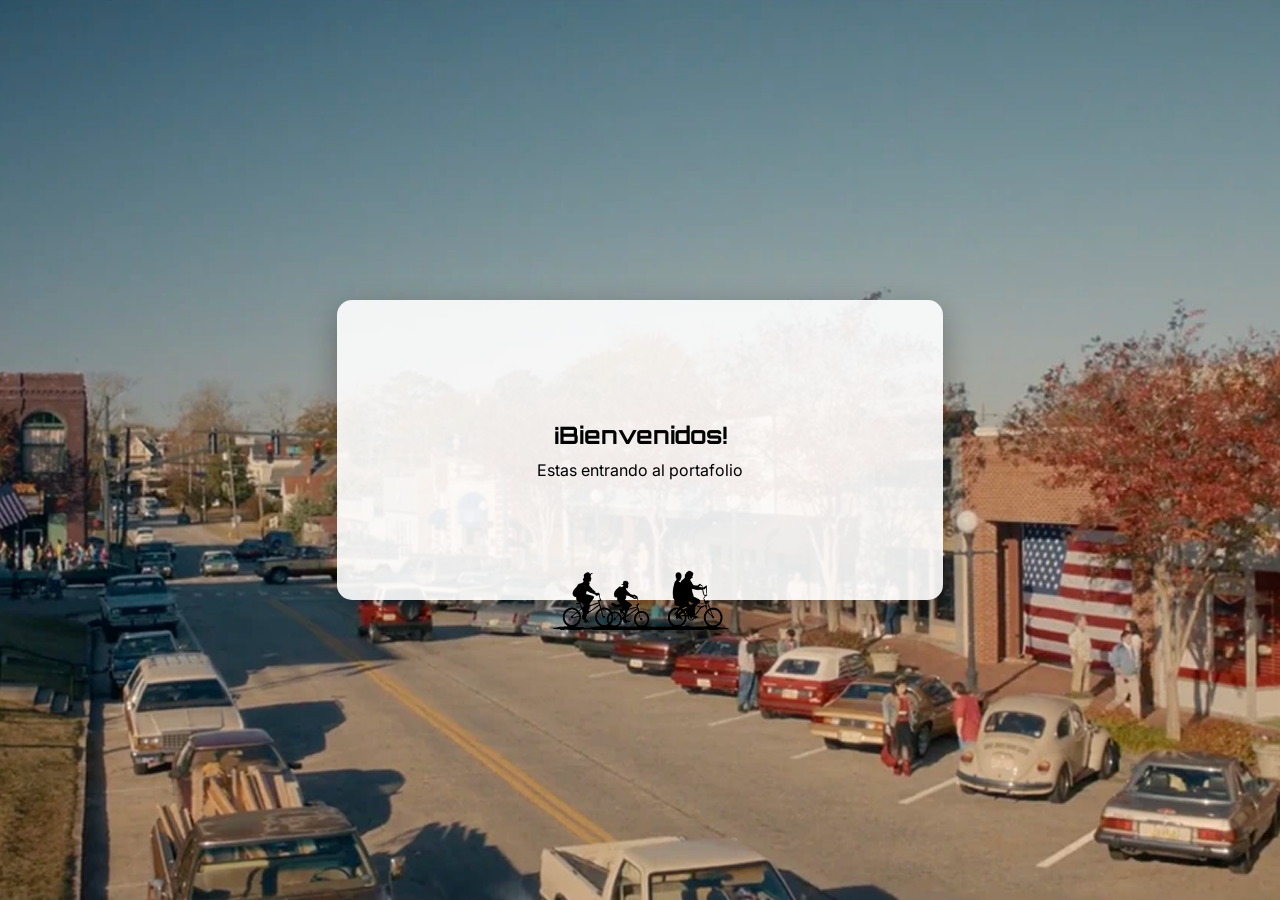
==== bitacora.html @ 8d525923 "F2-12 corrijo estilo de titulos" ====
<!DOCTYPE html>
<html lang="es">

<head>
  <meta charset="UTF-8">
  <meta name="viewport" content="width=device-width, initial-scale=1.0">
  <title>Hawkins Devs | Bitácora</title>

  <link href="https://fonts.googleapis.com/css2?family=Orbitron:wght@600;800&family=Inter:wght@300;400;600&display=swap"
    rel="stylesheet">

  <link rel="stylesheet" href="css/styles.css">
</head>

<body class="loading dark">

  <div id="loader" class="loader light" style="display: none;">
    <div class="loader-box loader-box-light">
      <h2>¡Bienvenidos!</h2>
      <p>Estas entrando al portafolio</p>
    </div>
    <img src="img/welcome_home.png" class="bikes" alt="bicletas">
  </div>

  <div id="loader-dark" class="loader dark">
    <div class="loader-box loader-box-dark">
      <h2>Bienvenido al Infierno...</h2>
      <p>Has cruzado al Upside Down</p>
    </div>
    <img src="img/welcome_hell.png" class="bikes" alt="silueta">
  </div>

  <header class="header">
    <img src="img/logo_devs.png" alt="Logo" class="logo-img">
    <button class="menu-toggle" id="menu-toggle">
      <span></span>
      <span></span>
      <span></span>
    </button>
    <nav class="nav" id="nav">
      <a href="index.html" class="nav-link">Home</a>
      <a href="bitacora.html" class="nav-link">Bitácora</a>
      <button id="theme-toggle" class="theme-btn">
        <img id="theme-icon" src="img/btn_down.png" alt="Modo Oscuro">
      </button>
    </nav>
  </header>

  <main class="home">
    <a href="index.html" class="back-btn">
      <img src="img/btn_back_dark.png" alt="Volver">
    </a>

    <section class="bitacora">
      <div class="portada">
        <h2 class="title">Bitácora</h2>
        <p class="subtitle">Documentación del proceso de desarrollo del proyecto.</p>
      </div>

      <div class="bitacora-content">
        <div class="bitacora-entry">
          <h3>Día 1 - Inicio del proyecto</h3>
          <p>Se creó la estructura base del portafolio con HTML, CSS y JS. Se configuró el loader con imágenes de
            Stranger Things.</p>
        </div>

        <div class="bitacora-entry">
          <h3>Día 2 - Diseño del Home</h3>
          <p>Se agregó el diseño de las cards de integrantes con marco blanco y efectos de elevación en los botones.</p>
        </div>

        <div class="bitacora-entry">
          <h3>Día 3 - Modo Oscuro</h3>
          <p>Se implementó la funcionalidad del modo oscuro con el fondo upside-down.png y cambio de imágenes de
            integrantes.</p>
        </div>

        <div class="bitacora-entry">
          <h3>Día 4 - Páginas individuales</h3>
          <p>Cada integrante del equipo realizó su página personal.</p>
        </div>
      </div>
    </section>

  </main>

  <footer class="footer">
    <p>Comisión X - 2026</p>
  </footer>

  <script src="js/script.js"></script>

</body>

</html>
---- css/styles.css ----
/* =========================
   🔄 RESET
========================= */
* {
  margin: 0;
  padding: 0;
  box-sizing: border-box;
}

@font-face {
  font-family: 'StrangerThings';
  src: url('./font/Bolton.ttf') format('truetype');
}

/* =========================
   🧠 BODY
========================= */
body {
  font-family: 'Inter', sans-serif;
  background: #0d0d0e;
  transition: background 0.5s ease, filter 0.5s ease;
}

body.loading {
  overflow: hidden;
}

/* =========================
   ⏳ LOADER
========================= */
.loader {
  position: fixed;
  top: 0;
  left: 0;
  width: 100%;
  height: 100%;

  display: flex;
  justify-content: center;
  align-items: center;

  transition: opacity 0.6s ease;
  z-index: 9999;
}

/* fondos dinámicos */
body.light #loader {
  background: url('../img/loading_light.png') center/cover no-repeat;
}

body.dark #loader {
  background: url('../img/loading_dark.png') center/cover no-repeat;
}

/* caja */
.loader-box {
  position: relative;
  display: flex;
  flex-direction: column;
  align-items: center;
  background: rgba(255,255,255,0.9);
  padding: 120px 200px;
  border-radius: 15px;
  text-align: center;
  z-index: 1;
  box-shadow: 0 10px 30px rgba(0,0,0,0.3);
}

.loader-box h2 {
  font-family: 'Orbitron', sans-serif;
  margin-bottom: 10px;
}

/* imagen */
.bikes {
  position: absolute;
  bottom: 30%;
  width: 220px;

  z-index: 2;
}

/* =========================
   🧭 HEADER
========================= */
.header {
  display: flex;
  justify-content: space-between;
  align-items: center;

  padding: 15px 40px;
  background: rgba(0,0,0,0.85);
  min-height: 80px;
}

.logo-img {
  height: 80px;
} 

.title {
  font-family: 'StrangerThings', serif;
  color: #e50914;
  font-size: 50px;
  margin: 50px;
  text-shadow: 
    0 0 15px #ff0000,
    0 0 20px #ff0000,
    0 0 30px #ff0000;
  letter-spacing: 3px;
}

/* =========================
   🍔 MENU
========================= */
.menu-toggle {
  display: none;
  flex-direction: column;
  gap: 5px;
  background: none;
  border: none;
  cursor: pointer;
}

.menu-toggle span {
  width: 25px;
  height: 3px;
  background: white;
}

/* NAV */
.nav {
  display: flex;
  align-items: center;
  gap: 30px;
}

.nav-link {
  color: white;
  text-decoration: none;
  font-size: 14px;
  transition: color 0.3s;
}

.nav-link:hover,
.nav-link.active {
  color: #a80000;
}

/* =========================
   🌗 THEME BUTTON
========================= */
.theme-btn {
  background: none;
  border: none;
  cursor: pointer;
}

.theme-btn img {
  width: 110px;
  transition: transform 0.3s ease;
}

.theme-btn:hover img {
  transform: scale(1.1);
}

/* =========================
   🔙 BOTÓN VOLVER
========================= */
.back-btn {
  position: fixed;
  top: 110px;
  left: 20px;
  z-index: 1000;
}

.back-btn img {
  width: 70px;
}

/* =========================
   🧠 HOME
========================= */
.home {
  text-align: center;
  padding: 20px;
  min-height: 100vh;

  background: url('../img/hawkins.png') center/cover no-repeat;
}

body.dark .home {
  background: url('../img/upside-down.png') center/cover no-repeat;
}

/* portada */
.portada {
  max-width: 800px;
  margin: 20px auto;
}

.portada img {
  width: 100%;
  max-width: 580px;
}

.descripcion {
  font-size: 22px;
  color: white;
  text-shadow: 1px 1px 3px black;
}

/* about */
.about {
  max-width: 900px;
  margin: 30px auto;
  font-size: 18px;
  color: white;
  line-height: 1.6;
  text-shadow: 1px 1px 2px black;
  text-align: justify;
}

/* =========================
   🟥 CARDS
========================= */
.grid {
  display: flex;
  flex-wrap: wrap;
  justify-content: center;
  gap: 50px;
  padding: 80px 0;
}

/* CARD */
.card {
  position: relative;
  width: 240px;
  height: 340px;
  cursor: pointer;
  transition: 0.4s;
  isolation: isolate;
}

/* BORDE GLOW */
.card::before {
  content: "";
  position: absolute;
  inset: -3px;
  border: 2px solid rgba(255, 0, 0, 0.4);
  filter: blur(6px);
  opacity: 0;
  transition: 0.4s;
}

/* NIEBLA */
.card::after {
  content: "";
  position: absolute;
  inset: 0;
  background: radial-gradient(circle, rgba(255,0,0,0.2), transparent 70%);
  opacity: 0;
  transition: 0.4s;
}

/* CONTENIDO */
.card-frame {
  position: relative;
  height: 100%;
  background: rgba(0,0,0,0.9);
  border: 1px solid rgba(255,0,0,0.3);
  padding: 20px;
  text-align: center;

  display: flex;
  flex-direction: column;
  justify-content: space-between;
}

/* IMAGEN */
.card-image img {
  width: 100%;
  transition: 0.4s;
}

/* TEXTO */
.card-frame h2 {
  font-family: 'StrangerThings', serif;
  color: #ff2a2a;
  text-shadow: 0 0 10px red;
  letter-spacing: 2px;
}

.card-frame p {
  color: #ccc;
}

/* BOTÓN */
.card-frame button {
  background: transparent;
  border: 1px solid red;
  color: red;
  padding: 8px;
  cursor: pointer;
  transition: 0.3s;
}

.card-frame button:hover {
  background: red;
  color: black;
  box-shadow: 0 0 10px red;
}

/* =========================
   👹 HOVER EFECTO
========================= */
.card:hover::before {
  opacity: 1;
}

.card:hover::after {
  opacity: 1;
}

.card:hover {
  transform: scale(1.05);
}

.card:hover .card-image img {
  transform: scale(1.1);
  filter: grayscale(100%) contrast(140%) brightness(0.7);
}

.card:hover h2 {
  text-shadow: 
    0 0 10px red,
    0 0 20px red,
    0 0 40px red;
}

.card:hover {
  transform: scale(1.07) rotateX(4deg);
  box-shadow: 
    0 0 20px red,
    0 0 40px red,
    0 0 80px rgba(255,0,0,0.6);
}

.card:hover::before {
  opacity: 1;
  animation: borderFlicker 1.5s infinite;
}

.card:hover::after {
  opacity: 1;
  background: radial-gradient(circle, rgba(255,0,0,0.35), transparent 70%);
}

.card:hover .card-image img {
  transform: scale(1.15);
  filter: grayscale(100%) contrast(160%) brightness(0.6);
}

.card:hover h2 {
  animation: textFlicker 1.5s infinite;
}

/* =========================
   ⚡ ANIMACIONES
========================= */

@keyframes borderFlicker {
  0%, 18%, 22%, 25%, 53%, 57%, 100% {
    opacity: 1;
  }
  20%, 24%, 55% {
    opacity: 0.3;
  }
}

@keyframes textFlicker {
  0%, 100% {
    text-shadow: 0 0 10px red, 0 0 20px red;
  }
  50% {
    text-shadow: 0 0 5px red, 0 0 40px red;
  }
}


/* =========================
   👤 PROFILE
========================= */
.profile {
  min-height: 100vh;
  display: flex;
  justify-content: center;
  align-items: center;
  position: relative;
}

.profile::before {
  content: "";
  position: absolute;
  inset: -2px;
  border: 1px solid red;
  opacity: 0.3;
  filter: blur(6px);
  background: radial-gradient(circle, rgba(0,0,0,0.6), rgba(0,0,0,0.9));
  z-index: 0;
}

.profile-card {
  position: relative;
  z-index: 1;

  display: flex;
  gap: 30px;

  padding: 40px;
  border-radius: 20px;

  width: 900px;
  max-width: 95%;

  background: rgba(0,0,0,0.7);
  backdrop-filter: blur(10px);

  border: 1px solid rgba(255,0,0,0.3);

  box-shadow: 
  0 0 20px rgba(255,0,0,0.3),
  0 0 60px rgba(255,0,0,0.2);

  color: white;
}

#profile-name{
  font-family: 'StrangerThings', serif;
  color: #ff2a2a;
  text-shadow: 0 0 10px red;
  letter-spacing: 2px;
}

.profile-info {
  max-width: 450px;
}

.quote {
  font-style: italic;
  opacity: 0.8;
}

.profile-card img {
  width: 280px;
  filter: contrast(120%) brightness(0.9);
  transition: 0.4s;
  height: auto;
}

.profile-card img:hover {
  filter: grayscale(100%) contrast(150%) brightness(0.6);
  transform: scale(1.05);
}

.profile-card {
  animation: flicker 3s infinite;
}

@keyframes flicker {
  0%, 100% { opacity: 1; }
  50% { opacity: 0.97; }
  52% { opacity: 0.9; }
  54% { opacity: 1; }
}

.profile-info {
  display: flex;
  flex-direction: column;
  gap: 20px;
}

/* =========================
   👤 PROFILE MAX
========================= */

body.light .profile {
  background: url('../img/background_max_profile_light.png') center/cover no-repeat;
}
/* 
body.dark .profile {
  background: url('../img/background_max_profile_dark.png') center/cover no-repeat;
} */

body.dark .profile {
  background: url('../img/fondo_max3.jpg') center/cover no-repeat;
}

.profile-card img {
  width: 280px;
}


/* =========================
   👤 PROFILE NANCY
========================= */



/* =========================
   👤 PROFILE STEVE
========================= */



/* =========================
   👤 PROFILE ROBIN
========================= */




/* =========================
   📖 BITÁCORA
========================= */
.bitacora {
  min-height: 100vh;
  padding: 40px 20px;

  display: flex;
  flex-direction: column;
  align-items: center;
  text-align: center;
}

/* TÍTULO */
.bitacora .title {
  font-family: 'Orbitron', sans-serif;
  font-size: 48px;
  color: #b30000;
  margin-bottom: 10px;
}

.bitacora .subtitle {
  font-size: 24px;
  color: white;
  text-shadow: 1px 1px 3px black;
  margin-bottom: 40px;
}

/* CAJA CENTRAL */
.bitacora-content {
  width: 90%;
  max-width: 900px;

  background: rgba(255, 255, 255, 0.9);
  border-radius: 20px;

  padding: 40px 30px;

  box-shadow: 0 10px 30px rgba(0,0,0,0.3);
}

/* ENTRADAS */
.bitacora-entry {
  position: relative;
  margin-bottom: 40px;
  padding-left: 30px;
}

/* LINEA ROJA */
.bitacora-entry::before {
  content: "";
  position: absolute;
  left: 0;
  top: 5px;

  width: 5px;
  height: 80%;

  background: #b30000;
  border-radius: 3px;
}

/* TITULO DE DIA */
.bitacora-entry h3 {
  font-family: 'Orbitron', sans-serif;
  color: #b30000;
  margin-bottom: 10px;
  font-size: 22px;
}

/* TEXTO */
.bitacora-entry p {
  color: #333;
  line-height: 1.6;
  font-size: 18px;
}

/* =========================
   📞 FOOTER
========================= */
.footer {
  text-align: center;
  padding: 20px;
  background: rgba(0,0,0,0.85);
}

.footer p {
  color: white;
}

/* =========================
   🚫 OCULTAR CONTENIDO DURANTE LOADING
========================= */
body.loading main,
body.loading header,
body.loading footer {
  display: none;
  visibility: hidden;
}

/* transición suave cuando aparece */
main, header, footer {
  transition: opacity 0.6s ease;
}


/* =========================
   📱 RESPONSIVE
========================= */

/* =========================
   💻 1200px Pantallas de escritorio
========================= */
@media (max-width: 1200px) {

  .logo-img {
    height: 60px;
  }

  .grid {
    gap: 25px;
  }

  .card {
    max-width: 220px;
  }

  .profile-card {
    width: 95%;
  }

  .back-btn {
    top: 100px;
  }
}

/* =========================
   📱 900px Tablets o pantallas medianas
========================= */
@media (max-width: 900px) {

  /* NAV MOBILE */
  .menu-toggle {
    display: flex;
  }

  .nav {
    display: none;
    position: absolute;
    top: 80px;
    left: 0;
    width: 100%;
    background: rgba(0,0,0,0.95);
    flex-direction: column;
    padding: 20px;
    gap: 15px;
  }

  .nav.active {
    display: flex;
  }

  /* GRID */
  .grid {
    gap: 20px;
  }

  .card {
    max-width: 200px;
  }

  /* PORTADA */
  .portada img {
    max-width: 450px;
  }

  .descripcion {
    font-size: 20px;
  }

  /* PROFILE */
  .profile-card {
    flex-direction: column;
    align-items: center;
    text-align: center;
  }

  .profile-card img {
    width: 200px;
  }

  .profile-info {
    max-width: 100%;
  }

  /* BITÁCORA */
   .bitacora .title {
    font-size: 36px;
  }

  .bitacora .subtitle {
    font-size: 20px;
  }

  .bitacora-content {
    padding: 30px 20px;
  }

  .bitacora-entry p {
    font-size: 16px;
  }

  /* BOTON VOLVER */
  .back-btn {
    top: 90px;
  }

  .grid {
    grid-template-columns: 1fr;
    gap: 40px;
  }
}



/* =========================
   📱 400px Dispositivos moviles pequeños
========================= */
@media (max-width: 400px) {

  /* GRID -> UNA COLUMNA */
  .grid {
    flex-direction: column;
    align-items: center;
  }

  .card {
    width: 90%;
    max-width: 300px;
  }

  /* PORTADA */
  .portada img {
    max-width: 280px;
  }

  .descripcion {
    font-size: 16px;
  }

  .about {
    font-size: 15px;
    padding: 0 10px;
  }

  /* PROFILE */
  .profile-card {
    padding: 15px;
  }

  .profile-card img {
    width: 150px;
  }

  .profile-info h2 {
    font-size: 18px;
  }

  .profile-info p {
    font-size: 13px;
  }

  /* BITÁCORA */
   .bitacora .title {
    font-size: 28px;
  }

  .bitacora .subtitle {
    font-size: 16px;
  }

  .bitacora-entry h3 {
    font-size: 18px;
  }

  .bitacora-entry p {
    font-size: 14px;
  }

  /* BOTON VOLVER */
  .back-btn {
    top: 80px;
    left: 10px;
  }

  .back-btn img {
    width: 55px;
  }
}
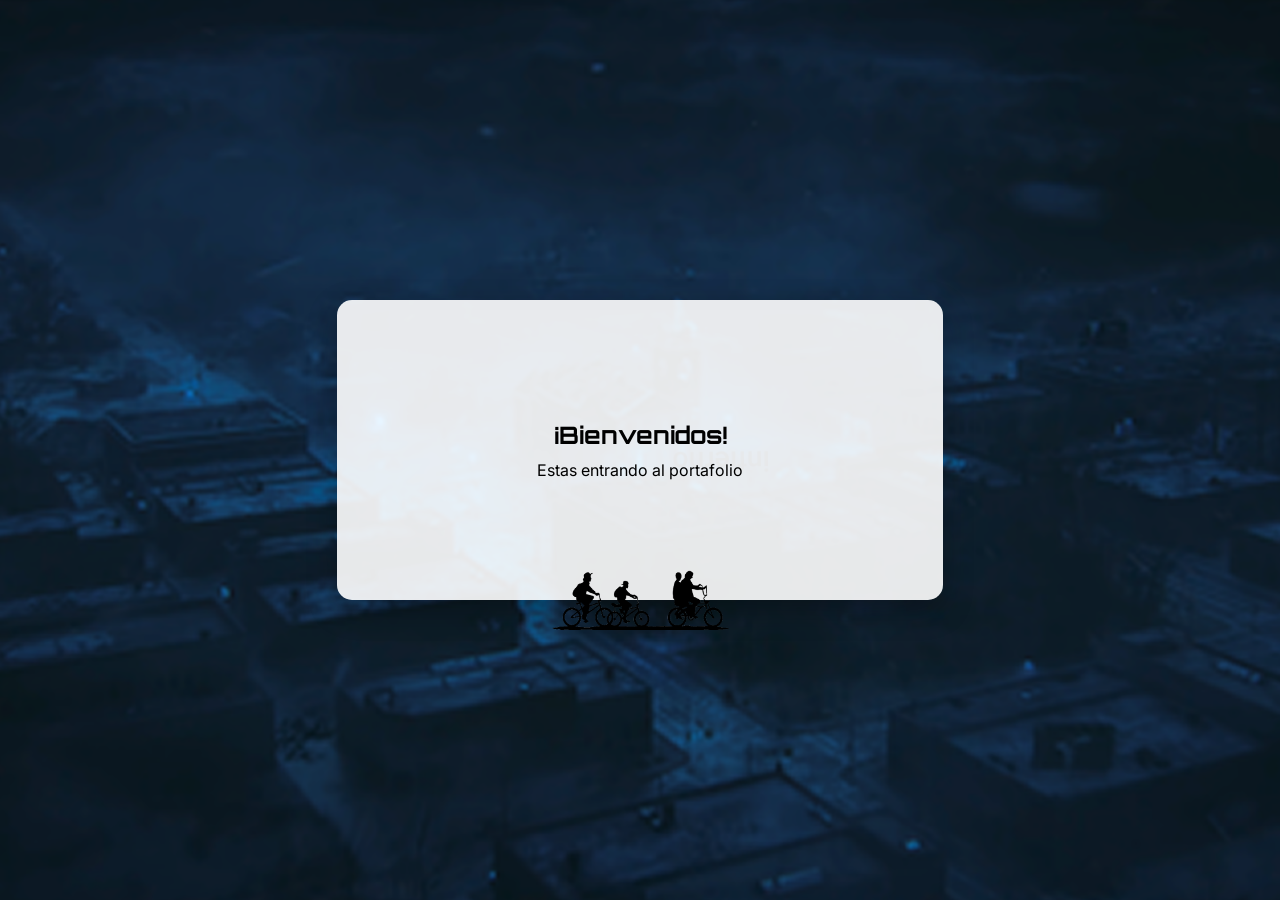
==== commit 5619c638: "fix: arreglar animacion" ====
--- a/bitacora.html
+++ b/bitacora.html
@@ -5,6 +5,8 @@
   <meta charset="UTF-8">
   <meta name="viewport" content="width=device-width, initial-scale=1.0">
   <title>Hawkins Devs | Bitácora</title>
+  <link rel="icon" href="img/logo_web3.png" type="image/x-icon" />
+  <link rel="stylesheet" href="https://cdnjs.cloudflare.com/ajax/libs/animate.css/4.1.1/animate.min.css"/>
 
   <link href="https://fonts.googleapis.com/css2?family=Orbitron:wght@600;800&family=Inter:wght@300;400;600&display=swap"
     rel="stylesheet">
@@ -53,31 +55,50 @@
 
     <section class="bitacora">
       <div class="portada">
-        <h2 class="title">Bitácora</h2>
+        <h2 class="title" id="main-title">Bitácora</h2>
         <p class="subtitle">Documentación del proceso de desarrollo del proyecto.</p>
       </div>
 
       <div class="bitacora-content">
-        <div class="bitacora-entry">
-          <h3>Día 1 - Inicio del proyecto</h3>
-          <p>Se creó la estructura base del portafolio con HTML, CSS y JS. Se configuró el loader con imágenes de
-            Stranger Things.</p>
+        <div class="bitacora-primerospasos">
+          <h3>Planeación y Decisiones de Diseño</h3>
+          <p>El equipo se reunió de manera virtual a través de Google Meet para definir la temática del proyecto. Luego de debatir distintas ideas, se decidió de forma unánime desarrollar una web inspirada en la serie Stranger Things, buscando representar su estética y concepto de dualidad entre dos mundos.
+            <br><br>
+            A partir de esta decisión, se asignaron los personajes en función de los roles de cada integrante (Front-end, Back-end, QA, Data Analyst), manteniendo coherencia entre habilidades técnicas y características de los personajes.
+            <br><br>
+            En cuanto al diseño, se intentó respetar la identidad visual de la serie. Decidimos utilizar y respetar la tipografía y los colores originales para mantener la identidad visual y lograr coherencia con el estilo propuesto basandonos en el contraste entre el mundo normal y el Upside Down, cuidando que la interfaz sea atractiva y legible.
+          </p>
         </div>
+      </div>
 
-        <div class="bitacora-entry">
-          <h3>Día 2 - Diseño del Home</h3>
-          <p>Se agregó el diseño de las cards de integrantes con marco blanco y efectos de elevación en los botones.</p>
+      <div class="bitacora-content">
+        <div class="bitacora-dificultad">
+          <h3>Dificultades Encontradas</h3>
+          <p>
+            En general, el equipo trabajó de manera organizada y con acuerdos claros desde el inicio, por lo que no surgieron grandes conflictos.
+
+            Como dificultad, se presentó la definición y organización de los datos de cada perfil, así como la forma de estructurarlos para que fueran dinámicos y reutilizables desde JavaScript. Esto se resolvió centralizando la información en objetos dentro del código, lo que permitió gestionar de manera más eficiente los cambios entre el modo claro y oscuro.
+
+            Por otro lado, también tuvimos inconvenientes con la tipografía, ya que no se encontraba disponible en Google Fonts. Por este motivo, fue necesario buscarla en otras plataformas y finalmente descargarla desde Dafont para poder implementarla correctamente.
         </div>
+      </div>
 
-        <div class="bitacora-entry">
-          <h3>Día 3 - Modo Oscuro</h3>
-          <p>Se implementó la funcionalidad del modo oscuro con el fondo upside-down.png y cambio de imágenes de
-            integrantes.</p>
-        </div>
-
-        <div class="bitacora-entry">
-          <h3>Día 4 - Páginas individuales</h3>
-          <p>Cada integrante del equipo realizó su página personal.</p>
+      <div class="bitacora-content">
+        <div class="bitacora-cambios">
+          <h3>Cambios durante la implementación</h3>
+          <p>
+            Durante el desarrollo, se realizaron ajustes importantes para mejorar la coherencia y el funcionamiento del proyecto:
+            <br><br>
+            Se unificó la estructura del código entre todos los integrantes para mantener consistencia.
+            <br><br>
+            Se reorganizó el manejo de temas (modo claro/oscuro) para hacerlo dinámico mediante localStorage.
+            <br><br>
+            Se optimizó la reutilización de componentes, como tarjetas y perfiles.
+            <br><br>
+            Se mejoró la experiencia visual agregando animaciones y transiciones.
+            <br><br>
+            El objetivo principal de estos cambios fue lograr un sitio funcional, ordenado y listo para su correcta presentación y publicación.
+          </p>
         </div>
       </div>
     </section>
@@ -85,7 +106,7 @@
   </main>
 
   <footer class="footer">
-    <p>Comisión X - 2026</p>
+    <p> Hawkins Dev - Comisión D 2026</p>
   </footer>
 
   <script src="js/script.js"></script>
--- a/css/styles.css
+++ b/css/styles.css
@@ -1,6 +1,4 @@
-/* =========================
-   🔄 RESET
-========================= */
+/* Reset */
 * {
   margin: 0;
   padding: 0;
@@ -12,9 +10,7 @@
   src: url('./font/Bolton.ttf') format('truetype');
 }
 
-/* =========================
-   🧠 BODY
-========================= */
+/* Body */
 body {
   font-family: 'Inter', sans-serif;
   background: #0d0d0e;
@@ -25,9 +21,7 @@
   overflow: hidden;
 }
 
-/* =========================
-   ⏳ LOADER
-========================= */
+/* Loader */
 .loader {
   position: fixed;
   top: 0;
@@ -43,7 +37,7 @@
   z-index: 9999;
 }
 
-/* fondos dinámicos */
+/* Fondos dinámicos */
 body.light #loader {
   background: url('../img/loading_light.png') center/cover no-repeat;
 }
@@ -52,18 +46,18 @@
   background: url('../img/loading_dark.png') center/cover no-repeat;
 }
 
-/* caja */
+/* Caja */
 .loader-box {
   position: relative;
   display: flex;
   flex-direction: column;
   align-items: center;
-  background: rgba(255,255,255,0.9);
+  background: rgba(255, 255, 255, 0.9);
   padding: 120px 200px;
   border-radius: 15px;
   text-align: center;
   z-index: 1;
-  box-shadow: 0 10px 30px rgba(0,0,0,0.3);
+  box-shadow: 0 10px 30px rgba(0, 0, 0, 0.3);
 }
 
 .loader-box h2 {
@@ -71,47 +65,55 @@
   margin-bottom: 10px;
 }
 
-/* imagen */
+/* Imagen */
 .bikes {
   position: absolute;
   bottom: 30%;
   width: 220px;
-
   z-index: 2;
 }
 
-/* =========================
-   🧭 HEADER
-========================= */
+/* Header */
 .header {
   display: flex;
   justify-content: space-between;
   align-items: center;
 
   padding: 15px 40px;
-  background: rgba(0,0,0,0.85);
+  background: rgba(0, 0, 0, 0.85);
   min-height: 80px;
 }
 
 .logo-img {
   height: 80px;
-} 
+}
 
 .title {
   font-family: 'StrangerThings', serif;
-  color: #e50914;
   font-size: 50px;
   margin: 50px;
-  text-shadow: 
+  letter-spacing: 3px;
+}
+
+/* Titulo modo claro */
+body.light .title {
+  color: #e50914;
+  text-shadow:
     0 0 15px #ff0000,
-    0 0 20px #ff0000,
+    0 0 20px #FFFFFF,
     0 0 30px #ff0000;
-  letter-spacing: 3px;
-}
-
-/* =========================
-   🍔 MENU
-========================= */
+}
+
+/* Titulo modo oscuro */
+body.dark .title {
+  color: #000000;
+  -webkit-text-stroke: 2px #e50914;
+  text-shadow:
+    0 0 10px #ff0000,
+    0 0 20px #ff0000;
+}
+
+/* Menu */
 .menu-toggle {
   display: none;
   flex-direction: column;
@@ -124,18 +126,19 @@
 .menu-toggle span {
   width: 25px;
   height: 3px;
-  background: white;
-}
-
-/* NAV */
+  background: #fff;
+}
+
+/* Nav */
 .nav {
   display: flex;
   align-items: center;
   gap: 30px;
+  z-index: 2000;
 }
 
 .nav-link {
-  color: white;
+  color: #fff;
   text-decoration: none;
   font-size: 14px;
   transition: color 0.3s;
@@ -146,9 +149,7 @@
   color: #a80000;
 }
 
-/* =========================
-   🌗 THEME BUTTON
-========================= */
+/* Aspecto del Boton */
 .theme-btn {
   background: none;
   border: none;
@@ -164,9 +165,16 @@
   transform: scale(1.1);
 }
 
-/* =========================
-   🔙 BOTÓN VOLVER
-========================= */
+.animate__hinge {
+  animation-duration: 1.5s;
+}
+
+.dark #main-title {
+  animation-fill-mode: none !important;
+
+}
+
+/* Boton volver */
 .back-btn {
   position: fixed;
   top: 110px;
@@ -178,9 +186,7 @@
   width: 70px;
 }
 
-/* =========================
-   🧠 HOME
-========================= */
+/* Home */
 .home {
   text-align: center;
   padding: 20px;
@@ -193,7 +199,7 @@
   background: url('../img/upside-down.png') center/cover no-repeat;
 }
 
-/* portada */
+/* Portada */
 .portada {
   max-width: 800px;
   margin: 20px auto;
@@ -204,26 +210,48 @@
   max-width: 580px;
 }
 
-.descripcion {
+body.light .descripcion {
   font-size: 22px;
-  color: white;
-  text-shadow: 1px 1px 3px black;
-}
-
-/* about */
+  color: #000000;
+  text-shadow: 1px 1px 3px #000000;
+  font-family: "Bolton";
+}
+
+body.dark .descripcion {
+  font-size: 22px;
+  color: #fff;
+  text-shadow: 1px 1px 3px #fff;
+  font-family: "Bolton";
+}
+
+/* Acerca de nosotros */
 .about {
   max-width: 900px;
   margin: 30px auto;
   font-size: 18px;
-  color: white;
+  color: #fff;
   line-height: 1.6;
-  text-shadow: 1px 1px 2px black;
+  text-shadow: 1px 1px 2px #000000;
   text-align: justify;
 }
 
-/* =========================
-   🟥 CARDS
-========================= */
+.box-about-description {
+  color: #fff;
+  background: rgba(255, 255, 255, 0.2);
+  backdrop-filter: blur(10px);
+  padding: .625rem;
+  border-radius: .3125rem;
+}
+
+body.light .about-description {
+  color: #000;
+}
+
+body.dark .about-description {
+  color: #fff;
+}
+
+/* Perfiles */
 .grid {
   display: flex;
   flex-wrap: wrap;
@@ -232,20 +260,25 @@
   padding: 80px 0;
 }
 
-/* CARD */
+/* Cards */
 .card {
   position: relative;
   width: 240px;
   height: 340px;
-  cursor: pointer;
   transition: 0.4s;
   isolation: isolate;
 }
 
-/* BORDE GLOW */
+/* Borde */
+.card::before,
+.card::after {
+  position: absolute;
+  z-index: 0;
+  pointer-events: none;
+}
+
 .card::before {
   content: "";
-  position: absolute;
   inset: -3px;
   border: 2px solid rgba(255, 0, 0, 0.4);
   filter: blur(6px);
@@ -253,41 +286,39 @@
   transition: 0.4s;
 }
 
-/* NIEBLA */
+/* Niebla */
 .card::after {
   content: "";
-  position: absolute;
   inset: 0;
-  background: radial-gradient(circle, rgba(255,0,0,0.2), transparent 70%);
+  background: radial-gradient(circle, rgba(255, 0, 0, 0.2), transparent 70%);
   opacity: 0;
   transition: 0.4s;
 }
 
-/* CONTENIDO */
+/* Contenido */
 .card-frame {
   position: relative;
   height: 100%;
-  background: rgba(0,0,0,0.9);
-  border: 1px solid rgba(255,0,0,0.3);
+  background: rgba(0, 0, 0, 0.9);
+  border: 1px solid rgba(255, 0, 0, 0.3);
   padding: 20px;
   text-align: center;
-
   display: flex;
   flex-direction: column;
   justify-content: space-between;
 }
 
-/* IMAGEN */
+/* Imagen */
 .card-image img {
   width: 100%;
   transition: 0.4s;
 }
 
-/* TEXTO */
+/* Texto */
 .card-frame h2 {
   font-family: 'StrangerThings', serif;
   color: #ff2a2a;
-  text-shadow: 0 0 10px red;
+  text-shadow: 0 0 10px #ff0000;
   letter-spacing: 2px;
 }
 
@@ -295,25 +326,39 @@
   color: #ccc;
 }
 
-/* BOTÓN */
-.card-frame button {
+/* Boton */
+.card-frame a {
   background: transparent;
-  border: 1px solid red;
-  color: red;
+  border: 1px solid #FF0000;
+  color: #FF0000;
   padding: 8px;
   cursor: pointer;
   transition: 0.3s;
+  text-decoration: none;
+}
+
+.card-frame a:hover {
+  background: #FF0000;
+  color: #000000;
+  box-shadow: 0 0 10px #FF0000;
+}
+
+.card-frame button {
+  background: transparent;
+  border: 1px solid #FF0000;
+  color: #FF0000;
+  padding: 8px;
+  cursor: pointer;
+  transition: 0.3s;
 }
 
 .card-frame button:hover {
-  background: red;
-  color: black;
-  box-shadow: 0 0 10px red;
-}
-
-/* =========================
-   👹 HOVER EFECTO
-========================= */
+  background: #FF0000;
+  color: #000000;
+  box-shadow: 0 0 10px #FF0000;
+}
+
+/* Hover */
 .card:hover::before {
   opacity: 1;
 }
@@ -332,18 +377,18 @@
 }
 
 .card:hover h2 {
-  text-shadow: 
-    0 0 10px red,
-    0 0 20px red,
-    0 0 40px red;
+  text-shadow:
+    0 0 10px #FF0000,
+    0 0 20px #FF0000,
+    0 0 40px #FF0000;
 }
 
 .card:hover {
   transform: scale(1.07) rotateX(4deg);
-  box-shadow: 
-    0 0 20px red,
-    0 0 40px red,
-    0 0 80px rgba(255,0,0,0.6);
+  box-shadow:
+    0 0 20px #FF0000,
+    0 0 40px #FF0000,
+    0 0 80px rgba(255, 0, 0, 0.6);
 }
 
 .card:hover::before {
@@ -353,7 +398,7 @@
 
 .card:hover::after {
   opacity: 1;
-  background: radial-gradient(circle, rgba(255,0,0,0.35), transparent 70%);
+  background: radial-gradient(circle, rgba(255, 0, 0, 0.35), transparent 70%);
 }
 
 .card:hover .card-image img {
@@ -365,32 +410,40 @@
   animation: textFlicker 1.5s infinite;
 }
 
-/* =========================
-   ⚡ ANIMACIONES
-========================= */
+/* Animaciones */
 
 @keyframes borderFlicker {
-  0%, 18%, 22%, 25%, 53%, 57%, 100% {
+
+  0%,
+  18%,
+  22%,
+  25%,
+  53%,
+  57%,
+  100% {
     opacity: 1;
   }
-  20%, 24%, 55% {
+
+  20%,
+  24%,
+  55% {
     opacity: 0.3;
   }
 }
 
 @keyframes textFlicker {
-  0%, 100% {
-    text-shadow: 0 0 10px red, 0 0 20px red;
-  }
+
+  0%,
+  100% {
+    text-shadow: 0 0 10px #FF0000, 0 0 20px #FF0000;
+  }
+
   50% {
-    text-shadow: 0 0 5px red, 0 0 40px red;
-  }
-}
-
-
-/* =========================
-   👤 PROFILE
-========================= */
+    text-shadow: 0 0 5px #FF0000, 0 0 40px #FF0000;
+  }
+}
+
+/* Perfil */
 .profile {
   min-height: 100vh;
   display: flex;
@@ -403,17 +456,17 @@
   content: "";
   position: absolute;
   inset: -2px;
-  border: 1px solid red;
+  border: 1px solid #FF0000;
   opacity: 0.3;
   filter: blur(6px);
-  background: radial-gradient(circle, rgba(0,0,0,0.6), rgba(0,0,0,0.9));
+  background: radial-gradient(circle, rgba(0, 0, 0, 0.6), rgba(0, 0, 0, 0.9));
   z-index: 0;
 }
 
 .profile-card {
   position: relative;
   z-index: 1;
-
+  align-items: flex-start;
   display: flex;
   gap: 30px;
 
@@ -423,22 +476,22 @@
   width: 900px;
   max-width: 95%;
 
-  background: rgba(0,0,0,0.7);
+  background: rgba(0, 0, 0, 0.7);
   backdrop-filter: blur(10px);
 
-  border: 1px solid rgba(255,0,0,0.3);
-
-  box-shadow: 
-  0 0 20px rgba(255,0,0,0.3),
-  0 0 60px rgba(255,0,0,0.2);
-
-  color: white;
-}
-
-#profile-name{
+  border: 1px solid rgba(255, 0, 0, 0.3);
+
+  box-shadow:
+    0 0 20px rgba(255, 0, 0, 0.3),
+    0 0 60px rgba(255, 0, 0, 0.2);
+
+  color: #fff;
+}
+
+#profile-name {
   font-family: 'StrangerThings', serif;
   color: #ff2a2a;
-  text-shadow: 0 0 10px red;
+  text-shadow: 0 0 10px #FF0000;
   letter-spacing: 2px;
 }
 
@@ -451,11 +504,57 @@
   opacity: 0.8;
 }
 
-.profile-card img {
-  width: 280px;
-  filter: contrast(120%) brightness(0.9);
-  transition: 0.4s;
-  height: auto;
+.profile-left {
+  display: flex;
+  flex-direction: column;
+  align-items: center;
+  gap: 15px;
+}
+
+.profile-left img {
+  width: 260px;
+  margin-top: -20px;
+  border-radius: 12px;
+  border: 2px solid rgba(255, 0, 0, 0.4);
+  box-shadow: 0 0 15px rgba(255, 0, 0, 0.3);
+}
+
+.profile-left .quote {
+  font-style: italic;
+  font-size: 14px;
+  text-align: center;
+  max-width: 240px;
+  color: #ccc;
+  border-top: 1px solid rgba(255, 0, 0, 0.3);
+  padding-top: 10px;
+}
+
+.profile-info {
+  display: flex;
+  flex-direction: column;
+  gap: 20px;
+}
+
+.profile-data {
+  font-size: 14px;
+  opacity: 0.8;
+}
+
+.profile-block {
+  border-left: 3px solid #FF0000;
+  padding-left: 15px;
+}
+
+.profile-block h3 {
+  color: #ff2a2a;
+  margin-bottom: 5px;
+  font-size: 16px;
+  letter-spacing: 1px;
+}
+
+.profile-block p {
+  font-size: 14px;
+  line-height: 1.5;
 }
 
 .profile-card img:hover {
@@ -468,10 +567,23 @@
 }
 
 @keyframes flicker {
-  0%, 100% { opacity: 1; }
-  50% { opacity: 0.97; }
-  52% { opacity: 0.9; }
-  54% { opacity: 1; }
+
+  0%,
+  100% {
+    opacity: 1;
+  }
+
+  50% {
+    opacity: 0.97;
+  }
+
+  52% {
+    opacity: 0.9;
+  }
+
+  54% {
+    opacity: 1;
+  }
 }
 
 .profile-info {
@@ -480,139 +592,204 @@
   gap: 20px;
 }
 
-/* =========================
-   👤 PROFILE MAX
-========================= */
-
-body.light .profile {
+/* Fondos */
+
+body.max.light .profile {
   background: url('../img/background_max_profile_light.png') center/cover no-repeat;
 }
-/* 
-body.dark .profile {
-  background: url('../img/background_max_profile_dark.png') center/cover no-repeat;
-} */
-
-body.dark .profile {
-  background: url('../img/fondo_max3.jpg') center/cover no-repeat;
-}
-
-.profile-card img {
-  width: 280px;
-}
-
-
-/* =========================
-   👤 PROFILE NANCY
-========================= */
-
-
-
-/* =========================
-   👤 PROFILE STEVE
-========================= */
-
-
-
-/* =========================
-   👤 PROFILE ROBIN
-========================= */
-
-
-
-
-/* =========================
-   📖 BITÁCORA
-========================= */
+
+body.max.dark .profile {
+  background: url('../img/background_maax_profile_dark.jpg') center/cover no-repeat;
+}
+
+body.nancy.light .profile {
+  background: url('../img/background_nancy_profile_light.jpg') center/cover no-repeat;
+}
+
+body.nancy.dark .profile {
+  background: url('../img/background_nancy_profile_dark.webp') center/cover no-repeat;
+}
+
+body.steve.light .profile {
+  background: url('../img/background_stevee_profile_light.jpg') center/cover no-repeat;
+}
+
+body.steve.dark .profile {
+  background: url('../img/background_stevee_profile_dark.jpg') center/cover no-repeat;
+}
+
+body.robin.light .profile {
+  background: url('../img/background_robin_profile_light.jpg') center/cover no-repeat;
+}
+
+body.robin.dark .profile {
+  background: url('../img/background_robin_profile_dark.jpg') center/cover no-repeat;
+}
+
+/* Bitácora */
 .bitacora {
   min-height: 100vh;
   padding: 40px 20px;
-
   display: flex;
   flex-direction: column;
   align-items: center;
   text-align: center;
 }
 
-/* TÍTULO */
-.bitacora .title {
+/* Titulo */
+body.light .bitacora .title {
   font-family: 'Orbitron', sans-serif;
   font-size: 48px;
   color: #b30000;
   margin-bottom: 10px;
 }
 
-.bitacora .subtitle {
+body.dark .bitacora .title {
+  font-family: 'Orbitron', sans-serif;
+  font-size: 48px;
+  color: #b30000;
+  margin-bottom: 10px;
+  text-shadow: 1px 1px 3px rgba(255, 255, 255, 0.398);
+}
+
+body.light .bitacora .subtitle {
   font-size: 24px;
-  color: white;
-  text-shadow: 1px 1px 3px black;
+  color: #000;
+  text-shadow: 1px 1px 3px #fff;
   margin-bottom: 40px;
 }
 
-/* CAJA CENTRAL */
+body.dark .bitacora .subtitle {
+  font-size: 24px;
+  color: #fff;
+  text-shadow: 1px 1px 3px #000000;
+  margin-bottom: 40px;
+}
+
+/* Caja central */
 .bitacora-content {
   width: 90%;
   max-width: 900px;
+  margin: 10px auto;
+  position: relative;
+  overflow: hidden;
 
   background: rgba(255, 255, 255, 0.9);
   border-radius: 20px;
 
   padding: 40px 30px;
 
-  box-shadow: 0 10px 30px rgba(0,0,0,0.3);
-}
-
-/* ENTRADAS */
-.bitacora-entry {
-  position: relative;
-  margin-bottom: 40px;
-  padding-left: 30px;
-}
-
-/* LINEA ROJA */
-.bitacora-entry::before {
+  box-shadow: 0 10px 30px rgba(0, 0, 0, 0.3);
+
+  transition: 0.4s;
+  animation: fadeUp 0.8s ease forwards;
+  opacity: 0;
+}
+
+/* Delays animación */
+.bitacora-content:nth-child(1) {
+  animation-delay: 0.2s;
+}
+
+.bitacora-content:nth-child(2) {
+  animation-delay: 0.4s;
+}
+
+.bitacora-content:nth-child(3) {
+  animation-delay: 0.6s;
+}
+
+/* Modo oscuro cards */
+body.dark .bitacora-content {
+  background: rgba(10, 0, 0, 0.9);
+  border: 1px solid rgba(255, 0, 0, 0.3);
+  box-shadow: 0 0 20px rgba(255, 0, 0, 0.2);
+}
+
+.bitacora-content::before {
+  content: "";
+  position: absolute;
+  inset: 0;
+  background: radial-gradient(circle at top, rgba(255, 0, 0, 0.15), transparent 70%);
+  opacity: 0;
+  transition: 0.4s;
+}
+
+/* Línea roja lateral */
+.bitacora-content::after {
   content: "";
   position: absolute;
   left: 0;
-  top: 5px;
-
-  width: 5px;
-  height: 80%;
-
-  background: #b30000;
-  border-radius: 3px;
-}
-
-/* TITULO DE DIA */
-.bitacora-entry h3 {
+  top: 0;
+  width: 4px;
+  height: 100%;
+  background: linear-gradient(to bottom, transparent, #FF0000, transparent);
+  opacity: 0.7;
+}
+
+.bitacora-content:hover {
+  transform: translateY(-8px) scale(1.01);
+  box-shadow: 0 0 25px rgba(255, 0, 0, 0.4);
+}
+
+.bitacora-content:hover::before {
+  opacity: 1;
+}
+
+.bitacora-content h3 {
   font-family: 'Orbitron', sans-serif;
+  margin-bottom: 15px;
+  font-size: 22px;
+  letter-spacing: 1px;
   color: #b30000;
-  margin-bottom: 10px;
-  font-size: 22px;
-}
-
-/* TEXTO */
-.bitacora-entry p {
+}
+
+body.dark .bitacora-content h3 {
+  color: #ff2a2a;
+  text-shadow:
+    0 0 5px #FF0000,
+    0 0 10px dark#FF0000,
+    0 0 20px #FF0000;
+}
+
+.bitacora-content p {
   color: #333;
   line-height: 1.6;
   font-size: 18px;
-}
-
-/* =========================
-   📞 FOOTER
-========================= */
+  transition: 0.3s;
+  text-align: justify;
+}
+
+body.dark .bitacora-content p {
+  color: #ddd;
+}
+
+/* Animacion */
+
+@keyframes fadeUp {
+  from {
+    opacity: 0;
+    transform: translateY(40px);
+  }
+
+  to {
+    opacity: 1;
+    transform: translateY(0);
+  }
+}
+
+/* Footer */
 .footer {
   text-align: center;
   padding: 20px;
-  background: rgba(0,0,0,0.85);
+  background: rgba(0, 0, 0, 0.85);
 }
 
 .footer p {
-  color: white;
-}
-
-/* =========================
-   🚫 OCULTAR CONTENIDO DURANTE LOADING
-========================= */
+  color: #fff;
+}
+
+/* Ocultar contenido durante loading */
 body.loading main,
 body.loading header,
 body.loading footer {
@@ -620,19 +797,16 @@
   visibility: hidden;
 }
 
-/* transición suave cuando aparece */
-main, header, footer {
+/* Transición suave cuando aparece */
+main,
+header,
+footer {
   transition: opacity 0.6s ease;
 }
 
-
-/* =========================
-   📱 RESPONSIVE
-========================= */
-
-/* =========================
-   💻 1200px Pantallas de escritorio
-========================= */
+/* Responsive */
+
+/* 1200px Pantallas de escritorio */
 @media (max-width: 1200px) {
 
   .logo-img {
@@ -656,12 +830,10 @@
   }
 }
 
-/* =========================
-   📱 900px Tablets o pantallas medianas
-========================= */
+/* 900px Tablets o pantallas medianas */
 @media (max-width: 900px) {
 
-  /* NAV MOBILE */
+  /* Nav mobile */
   .menu-toggle {
     display: flex;
   }
@@ -672,7 +844,7 @@
     top: 80px;
     left: 0;
     width: 100%;
-    background: rgba(0,0,0,0.95);
+    background: rgba(0, 0, 0, 0.95);
     flex-direction: column;
     padding: 20px;
     gap: 15px;
@@ -682,7 +854,7 @@
     display: flex;
   }
 
-  /* GRID */
+  /* Grid */
   .grid {
     gap: 20px;
   }
@@ -700,7 +872,7 @@
     font-size: 20px;
   }
 
-  /* PROFILE */
+  /* Profile */
   .profile-card {
     flex-direction: column;
     align-items: center;
@@ -715,8 +887,8 @@
     max-width: 100%;
   }
 
-  /* BITÁCORA */
-   .bitacora .title {
+  /* Bitácora */
+  .bitacora .title {
     font-size: 36px;
   }
 
@@ -732,7 +904,7 @@
     font-size: 16px;
   }
 
-  /* BOTON VOLVER */
+  /* Boton volver */
   .back-btn {
     top: 90px;
   }
@@ -743,14 +915,10 @@
   }
 }
 
-
-
-/* =========================
-   📱 400px Dispositivos moviles pequeños
-========================= */
+/* 400px Dispositivos moviles pequeños */
 @media (max-width: 400px) {
 
-  /* GRID -> UNA COLUMNA */
+  /* Grid una columna */
   .grid {
     flex-direction: column;
     align-items: center;
@@ -761,7 +929,7 @@
     max-width: 300px;
   }
 
-  /* PORTADA */
+  /* Portada */
   .portada img {
     max-width: 280px;
   }
@@ -775,7 +943,7 @@
     padding: 0 10px;
   }
 
-  /* PROFILE */
+  /* Perfil */
   .profile-card {
     padding: 15px;
   }
@@ -792,8 +960,8 @@
     font-size: 13px;
   }
 
-  /* BITÁCORA */
-   .bitacora .title {
+  /* Bitácora */
+  .bitacora .title {
     font-size: 28px;
   }
 
@@ -809,7 +977,7 @@
     font-size: 14px;
   }
 
-  /* BOTON VOLVER */
+  /* Boton volver */
   .back-btn {
     top: 80px;
     left: 10px;
@@ -820,3 +988,31 @@
   }
 }
 
+.surprise-container {
+  display: flex;
+  justify-content: center;
+  align-items: center;
+  height: 100%;
+}
+
+.surprise-container img {
+  max-width: 100%;
+  max-height: 400px;
+  object-fit: contain;
+}
+
+.btn-surprice {
+  background: transparent;
+  border: 1px solid #FF0000;
+  color: #FF0000;
+  padding: 8px;
+  cursor: pointer;
+  transition: 0.3s;
+  text-decoration: none;
+}
+
+.btn-surprice:hover {
+  background: #FF0000;
+  color: #000000;
+  box-shadow: 0 0 10px #FF0000;
+}
